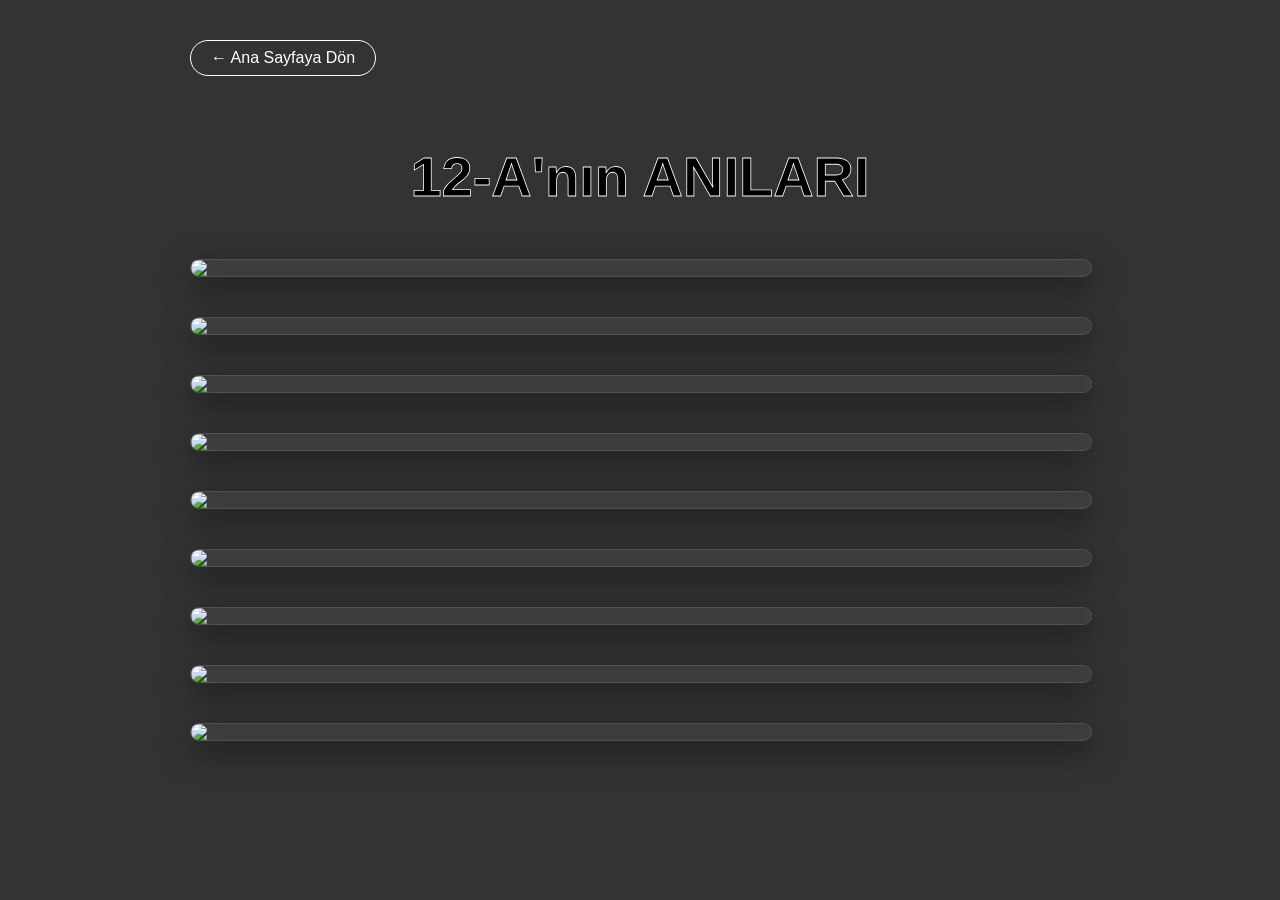
==== 12a.html @ 89af1dff "Add files via upload" ====
<!DOCTYPE html>
<html lang="tr">
<head>
    <meta charset="UTF-8">
    <title>12-A Sınıf Albümü</title>
    <style>
        body {
            /* Arka plana bayrağı sabitliyoruz ama üzerine siyah bir katman atıyoruz */
            background: linear-gradient(rgba(0,0,0,0.8), rgba(0,0,0,0.8)), url('toplusiniflar/ana-arkaplan.jpg');
            background-size: cover;
            background-attachment: fixed;
            color: white;
            font-family: sans-serif;
            margin: 0;
            padding: 0;
        }

        .container {
            max-width: 900px;
            margin: 0 auto;
            padding: 40px 20px;
        }

        .back-btn {
            display: inline-block;
            text-decoration: none;
            color: white;
            border: 1px solid white;
            padding: 8px 20px;
            border-radius: 20px;
            margin-bottom: 30px;
            transition: 0.3s;
        }

        .back-btn:hover { background: white; color: black; }

        h1 {
            text-align: center;
            font-family: 'Impact', sans-serif;
            font-size: 3.5rem;
            color: black;
            -webkit-text-stroke: 0.8px white;
            margin-bottom: 50px;
        }

        .gallery {
            display: flex;
            flex-direction: column;
            gap: 40px; /* Resimler arası boşluk */
        }

        .media-card {
            width: 100%;
            background: rgba(255,255,255,0.05);
            border-radius: 15px;
            overflow: hidden;
            box-shadow: 0 10px 30px rgba(0,0,0,0.5);
            border: 1px solid rgba(255,255,255,0.1);
        }

        .media-card img, .media-card video {
            width: 100%;
            display: block;
        }
    </style>
</head>
<body>

<div class="container">
    <a href="index.html" class="back-btn">← Ana Sayfaya Dön</a>
    
    <h1>12-A'nın ANILARI</h1>

    <div class="gallery">
        <div class="media-card"><img src="12A/IMG_5861.png"></div>
        <div class="media-card"><img src="12A/IMG_5863.png"></div>
        <div class="media-card"><img src="12A/IMG_5864.png"></div>
        <div class="media-card"><img src="12A/IMG_5865.png"></div>
        <div class="media-card"><img src="12A/IMG_5867.png"></div>
        <div class="media-card"><img src="12A/IMG_5868.png"></div>
        <div class="media-card"><img src="12A/IMG_5869.png"></div>
        <div class="media-card"><img src="12A/IMG_5899.jpg"></div>
        <div class="media-card"><img src="12A/IMG_5923.jpg"></div>

        </div>
</div>

</body>
</html>
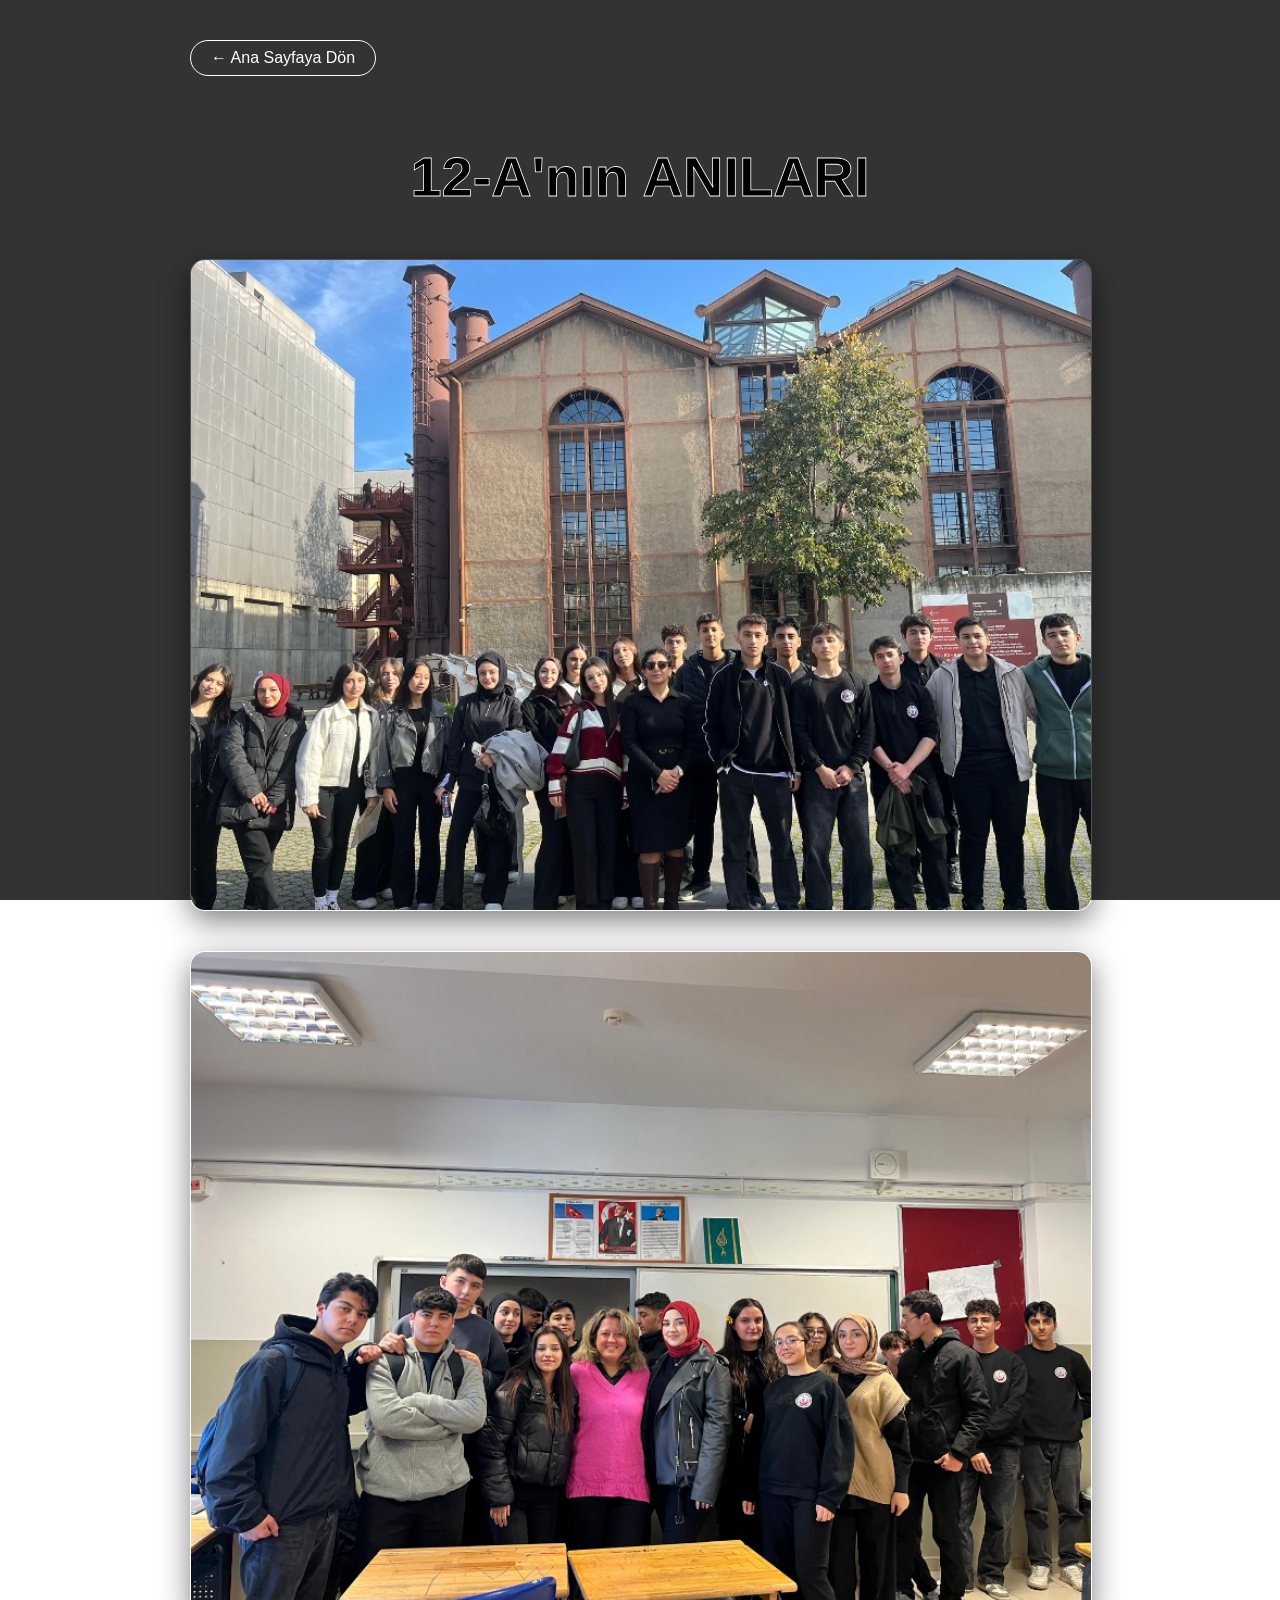
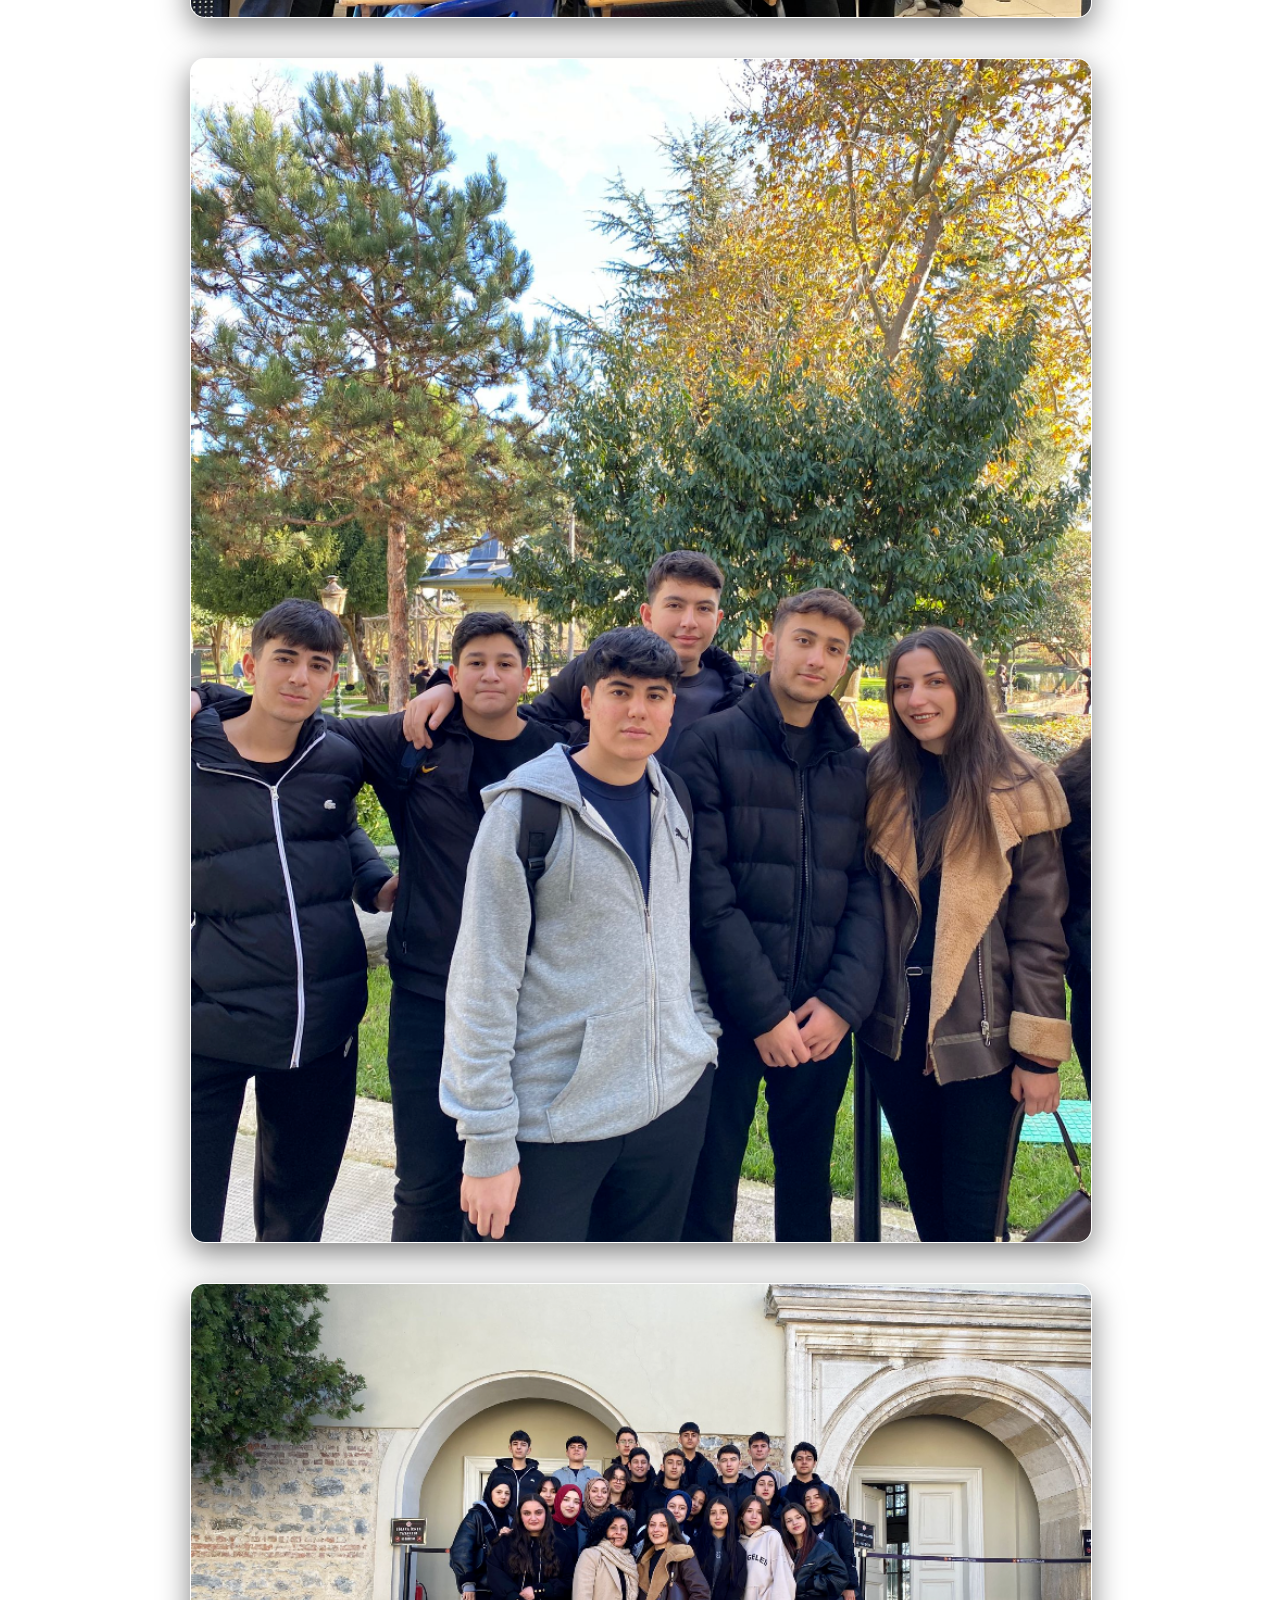
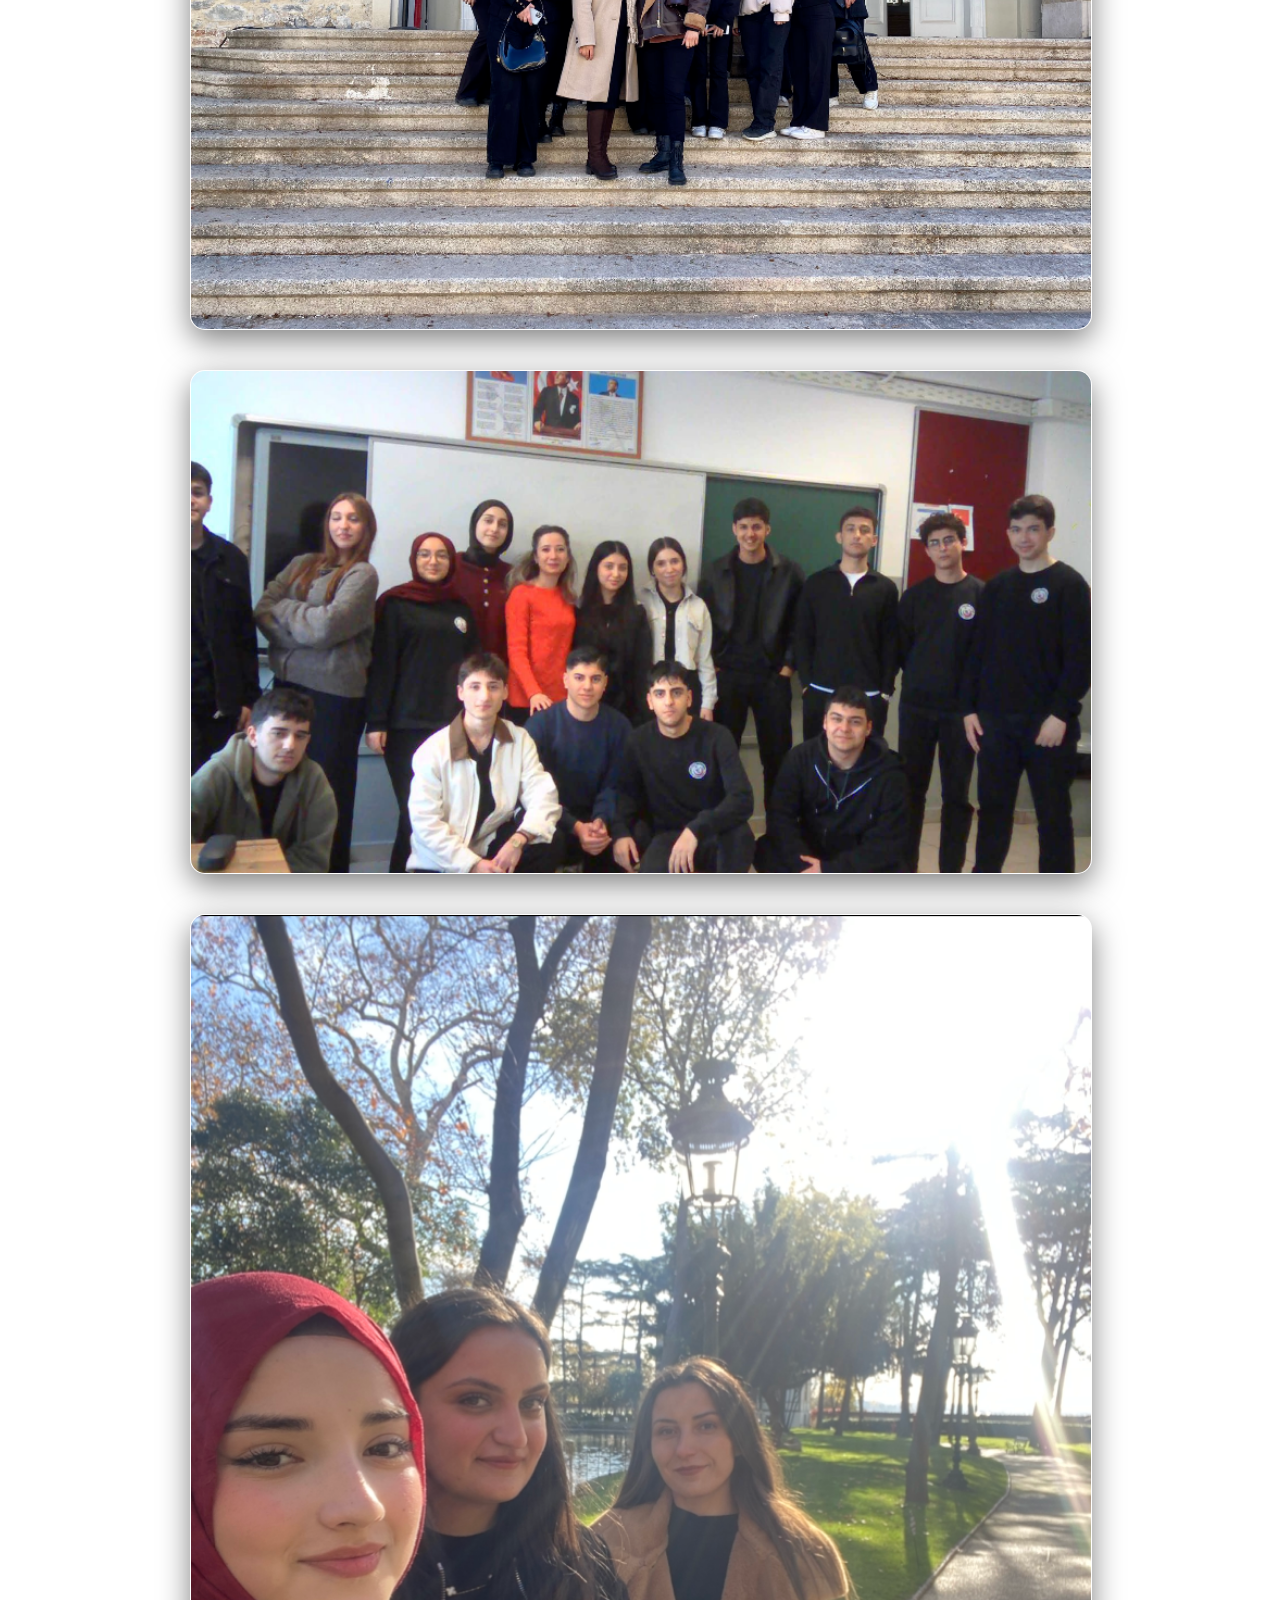
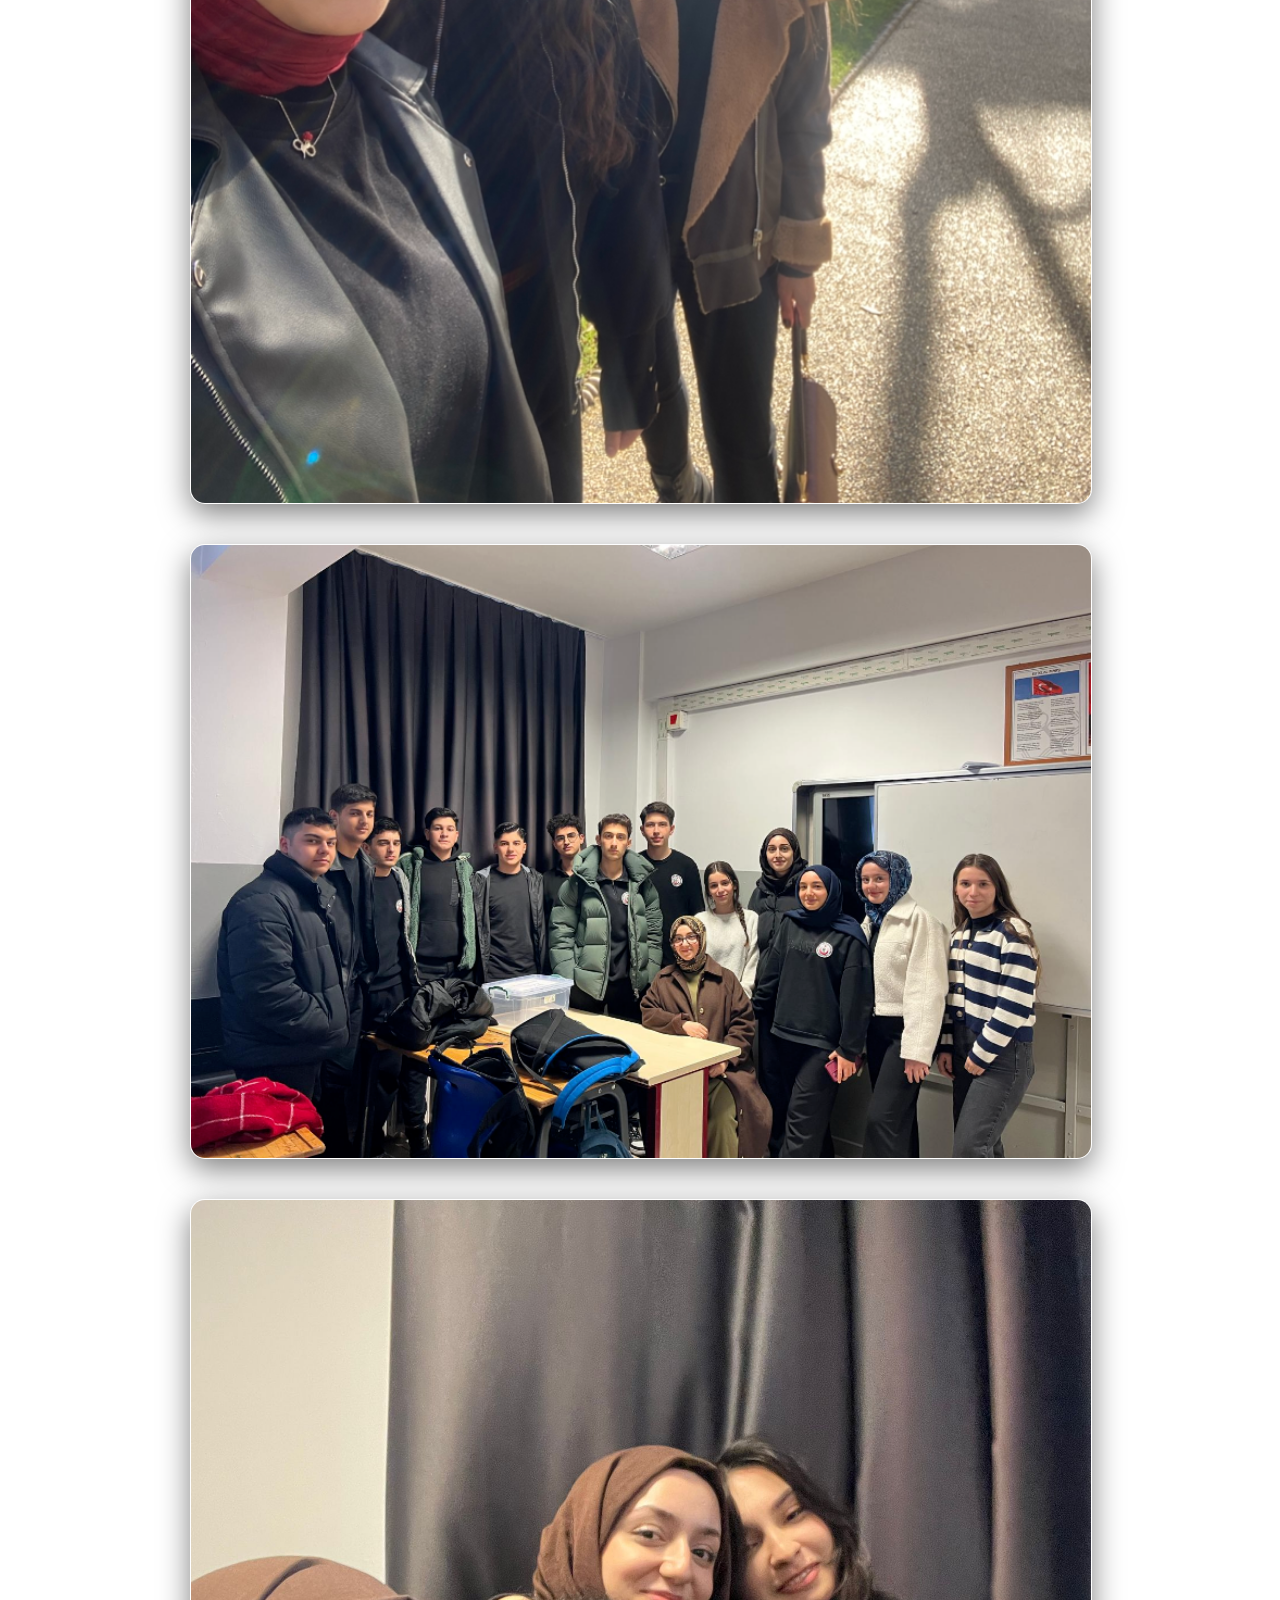
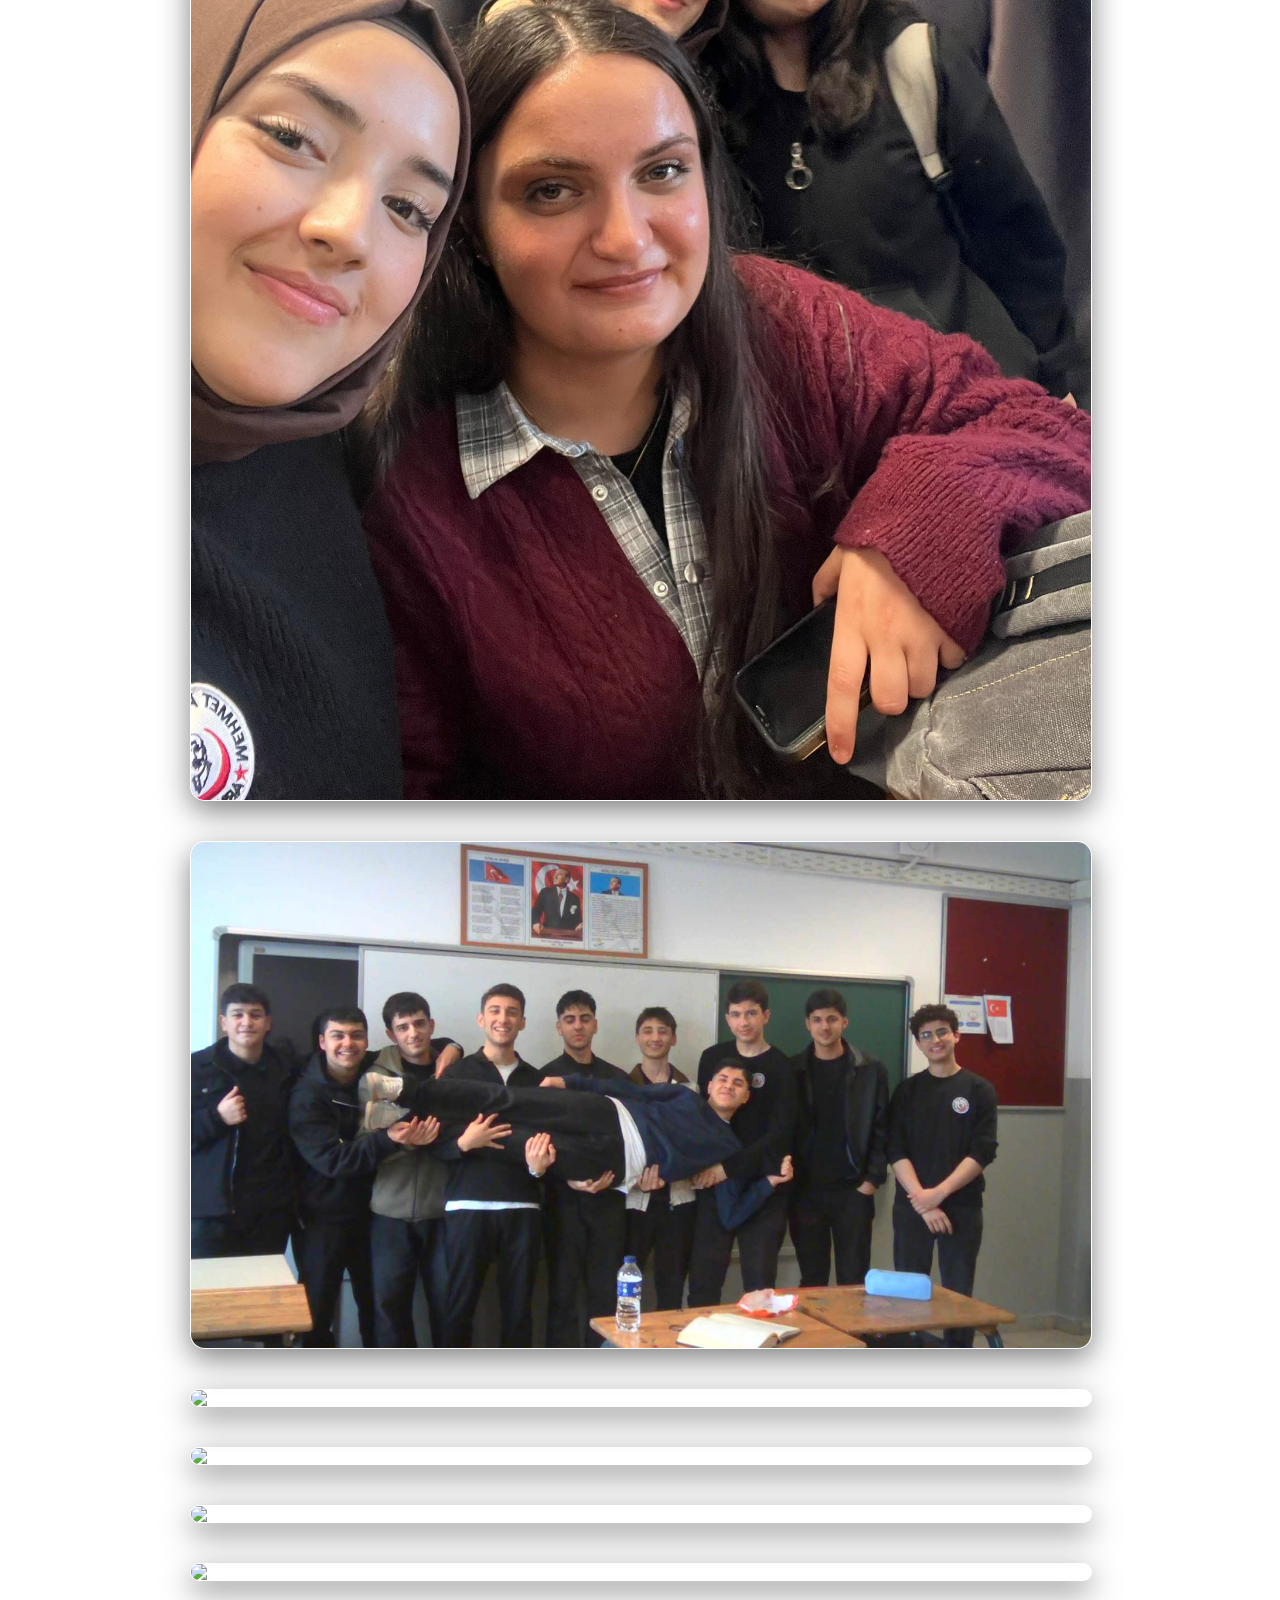
==== commit 476f66f3: "Dosyalar düzenlendi" ====
--- a/12a.html
+++ b/12a.html
@@ -81,6 +81,10 @@
         <div class="media-card"><img src="12A/IMG_5869.png"></div>
         <div class="media-card"><img src="12A/IMG_5899.jpg"></div>
         <div class="media-card"><img src="12A/IMG_5923.jpg"></div>
+        <div class="media-card"><img src="12A/1000039794.jpg"></div>
+        <div class="media-card"><img src="12A/1000039790.jpg"></div>
+        <div class="media-card"><img src="12A/1000039788.jpg"></div>
+        <div class="media-card"><img src="12A/1000039804.jpg"></div>
 
         </div>
 </div>
